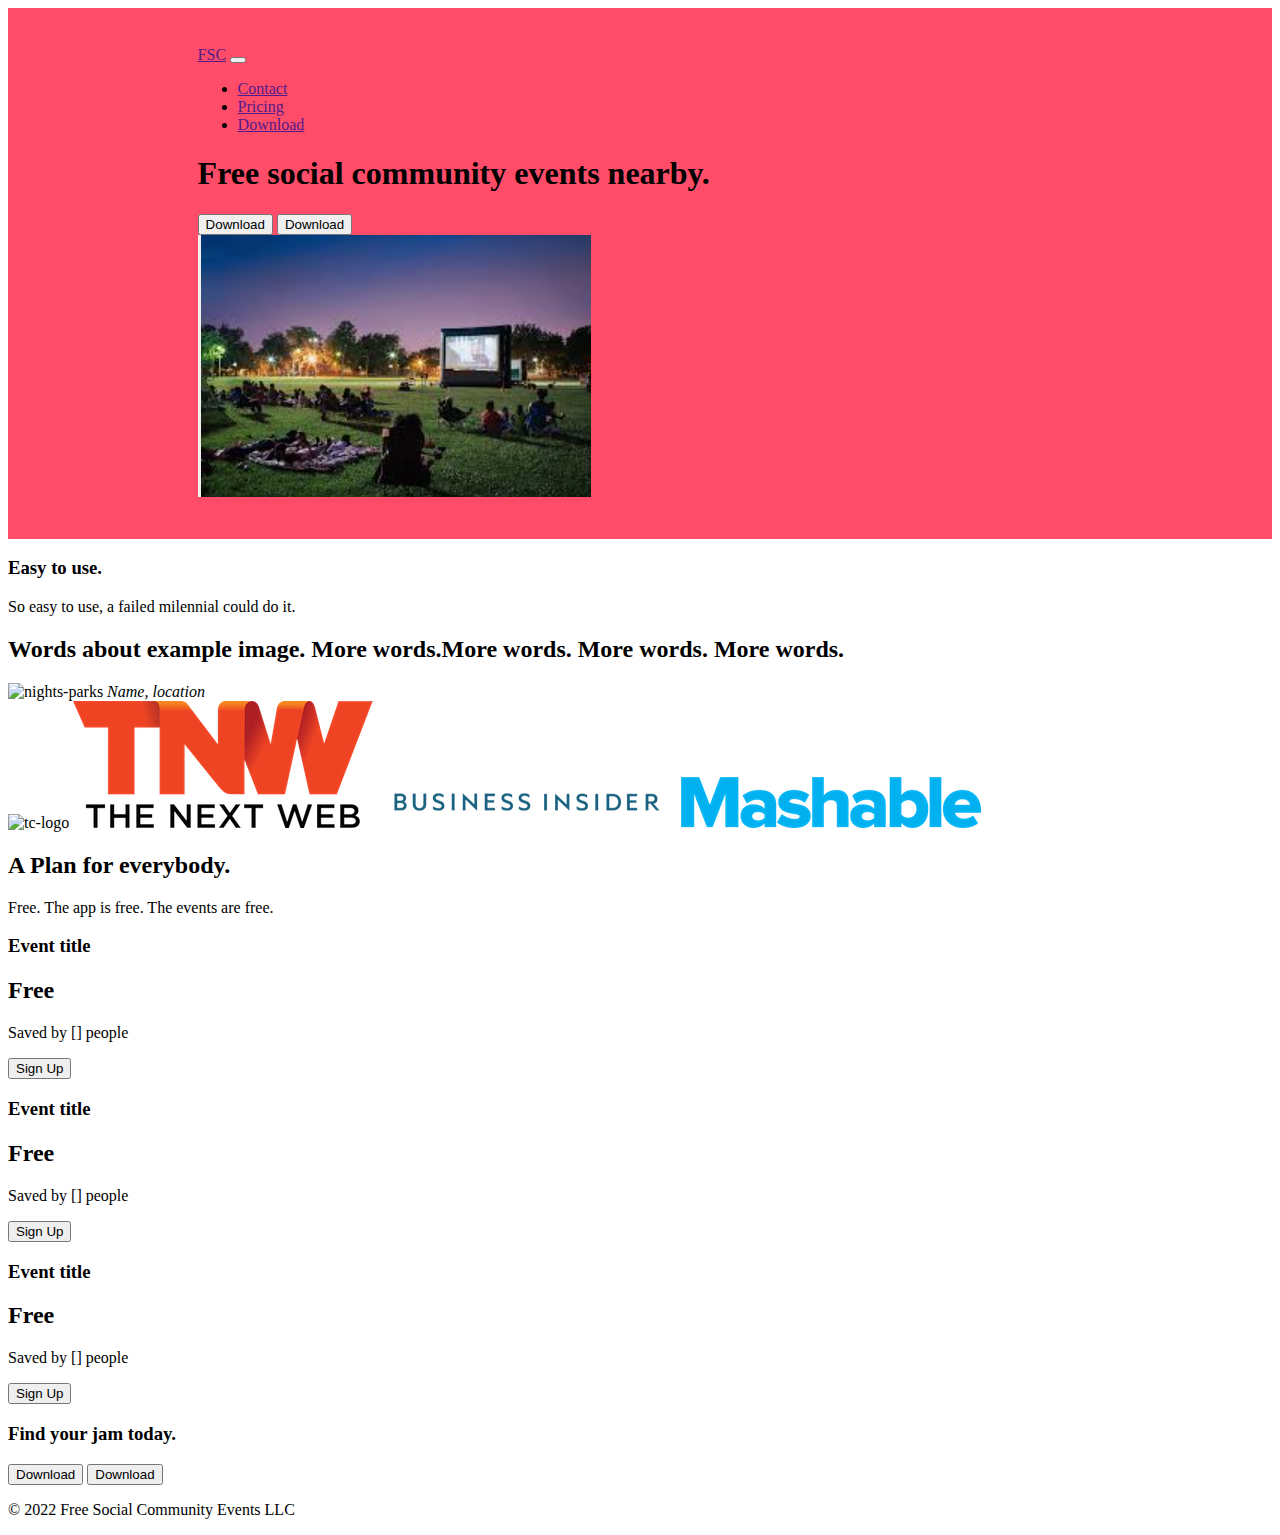
==== index.html @ 742ac6ca "first commit" ====
<!DOCTYPE html>
<html>

<head>
  <meta charset="utf-8">
  <title>FSC</title>
  <link href="https://cdn.jsdelivr.net/npm/bootstrap@5.2.2/dist/css/bootstrap.min.css" rel="stylesheet"
    integrity="sha384-Zenh87qX5JnK2Jl0vWa8Ck2rdkQ2Bzep5IDxbcnCeuOxjzrPF/et3URy9Bv1WTRi" crossorigin="anonymous">
  <link rel="stylesheet" href="css/styles.css">
  <link rel="preconnect" href="https://fonts.googleapis.com">
  <link rel="preconnect" href="https://fonts.gstatic.com" crossorigin>
  <link
    href="https://fonts.googleapis.com/css2?family=Merriweather:wght@300&family=Montserrat:wght@100;300&family=Sacramento&display=swap"
    rel="stylesheet">
</head>

<body>
  <section id="title">
    <div class="container-fluid">
      <!-- Nav Bar -->
      <nav class="navbar navbar-expand-lg navbar-dark">
        <a class="navbar-brand" href="">FSC</a>
        <button class="navbar-toggler" type="button" data-toggle="collapse" data-target="#navbarSupportedContent"
          aria-controls="navbarSupportedContent" aria-expanded="false" aria-label="Toggle navigation">
          <span class="navbar-toggler-icon"></span>
        </button>
        <div class="collapse navbar-collapse" id="navbarSupportedContent">
          <ul class="navbar-nav ml-auto">
            <li class="nav-item"> 
              <a class="nav-link" href="">Contact</a>
            </li>
            <li class="nav-item">
              <a class="nav-link" href="">Pricing</a>
            </li>
            <li class="nav-item">
              <a class="nav-link" href="">Download</a>
            </li>
          </ul>
        </div>
      </nav>

      <!-- Title -->

      <div class="row">
        <div class="col-md-6">
          <h1>Free social community events nearby.</h1>
          <button type="button" class="btn btn-light btn-lg">Download</button>
          <button type="button" class="btn btn-dark btn-lg">Download</button>
        </div>

        <div class="col-md-6">
          <img src="images/movie_parks.PNG" alt="iphone-mockup">
        </div>
      </div>
    </div>

  </section>


  <!-- Features -->

  <section id="features">

    <h3>Easy to use.</h3>
    <p>So easy to use, a failed milennial could do it.</p>

  </section>


  <!-- Testimonials -->

  <section id="testimonials">

    <h2>Words about example image. More words.More words. More words. More words.</h2>
    <img src="images/night_parks.png" alt="nights-parks">
    <em>Name, location</em>

    <!-- <h2 class="testimonial-text">My dog used to be so lonely, but with TinDog's help, they've found the love of their life. I think.</h2>
    <img class="testimonial-image" src="images/lady-img.jpg" alt="lady-profile">
    <em>Beverly, Illinois</em> -->

  </section>


  <!-- Press -->

  <section id="press">
    <img src="images/techcrunch.png" alt="tc-logo">
    <img src="images/tnw.png" alt="tnw-logo">
    <img src="images/bizinsider.png" alt="biz-insider-logo">
    <img src="images/mashable.png" alt="mashable-logo">

  </section>


  <!-- Pricing -->

  <section id="pricing">

    <h2>A Plan for everybody. </h2>
    <p>Free. The app is free. The events are free. </p>


    <h3>Event title</h3>
    <h2>Free</h2>
    <p>Saved by [] people</p>
    <button type="button">Sign Up</button>


    <h3>Event title</h3>
    <h2>Free</h2>
    <p>Saved by [] people</p>
    <button type="button">Sign Up</button>


    <h3>Event title</h3>
    <h2>Free</h2>
    <p>Saved by [] people</p>
    <button type="button">Sign Up</button>

  </section>


  <!-- Call to Action -->

  <section id="cta">

    <h3>Find your jam today.</h3>
    <button type="button">Download</button>
    <button type="button">Download</button>

  </section>


  <!-- Footer -->

  <footer id="footer">

    <p>© 2022 Free Social Community Events LLC</p>

  </footer>

  <script src="https://cdn.jsdelivr.net/npm/bootstrap@5.2.2/dist/js/bootstrap.bundle.min.js"
    integrity="sha384-OERcA2EqjJCMA+/3y+gxIOqMEjwtxJY7qPCqsdltbNJuaOe923+mo//f6V8Qbsw3"
    crossorigin="anonymous"></script>
</body>

</html>
---- css/styles.css ----
#title {
    background: #FF4C68
}

.col-lg-6 {
    text-align: left;
}

h1 {
    font-family: 'Mon';
}

.container-fluid {
    padding: 3% 15%;
}
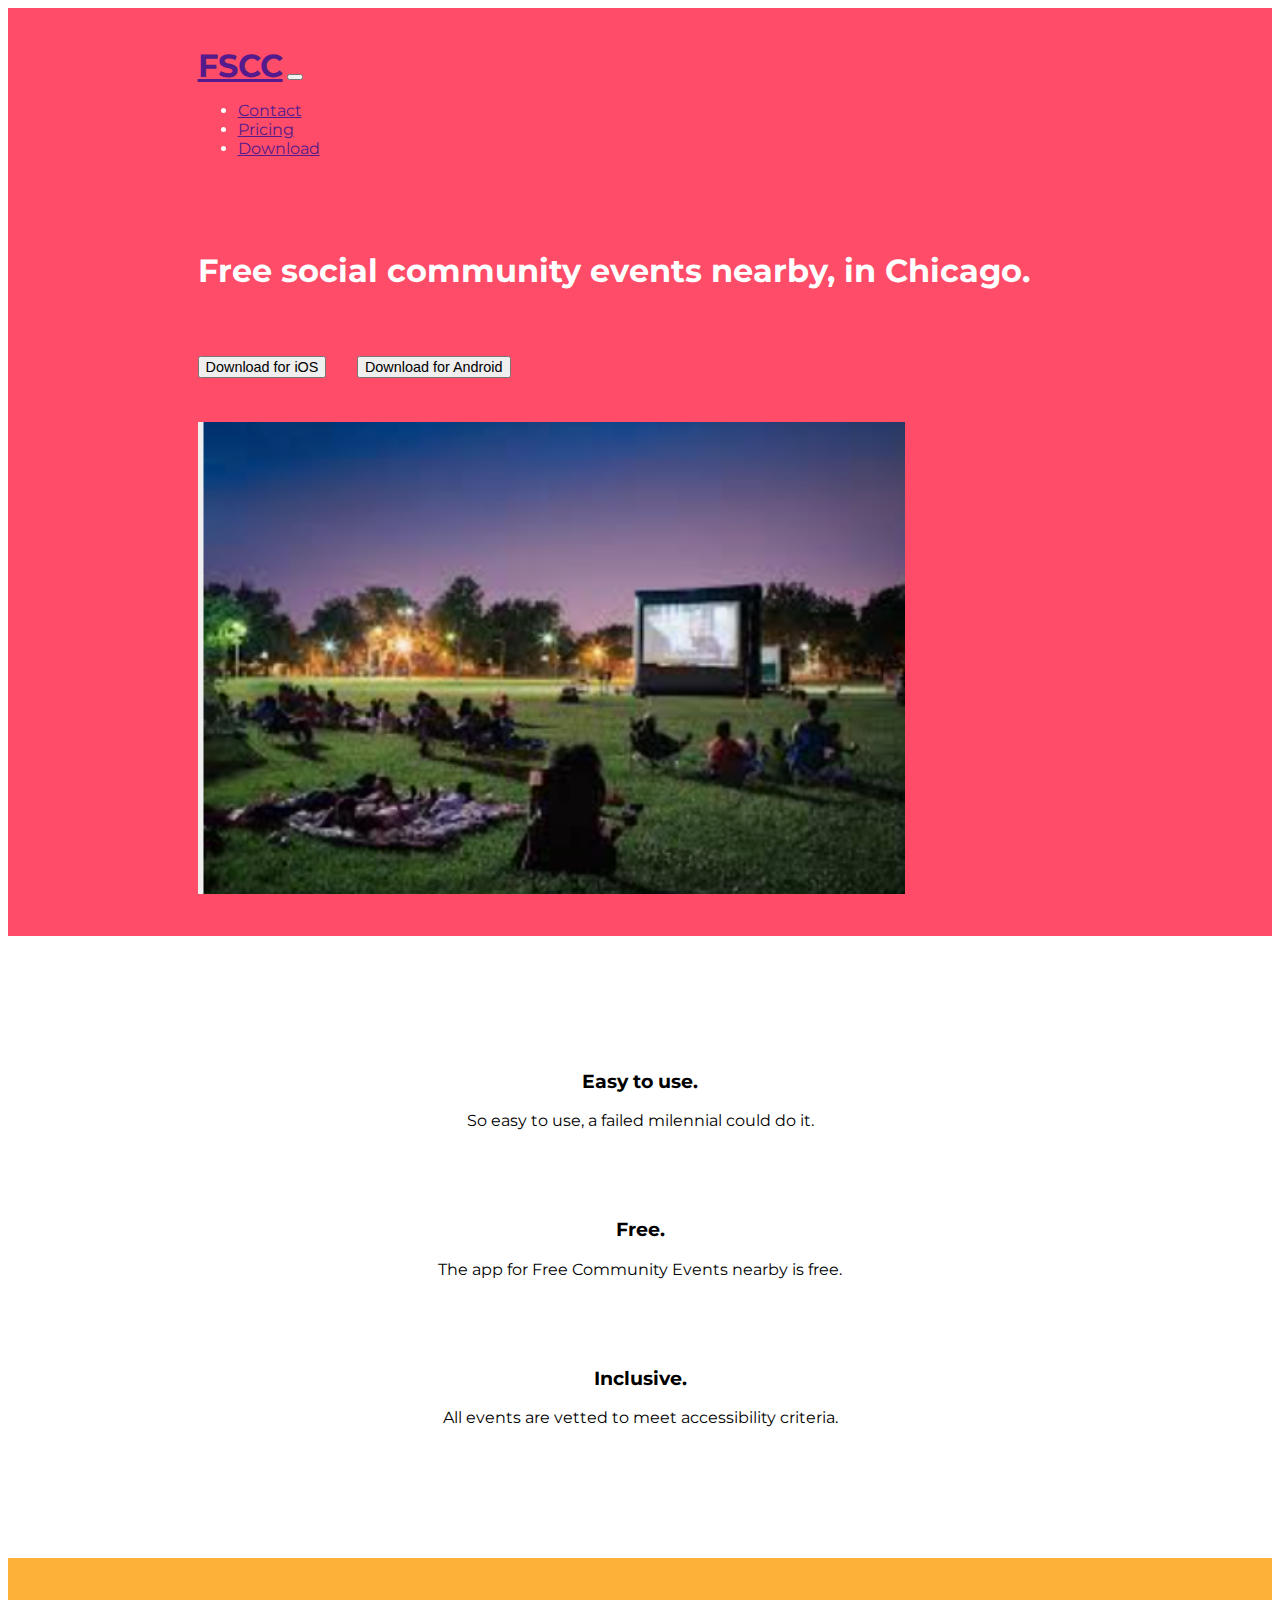
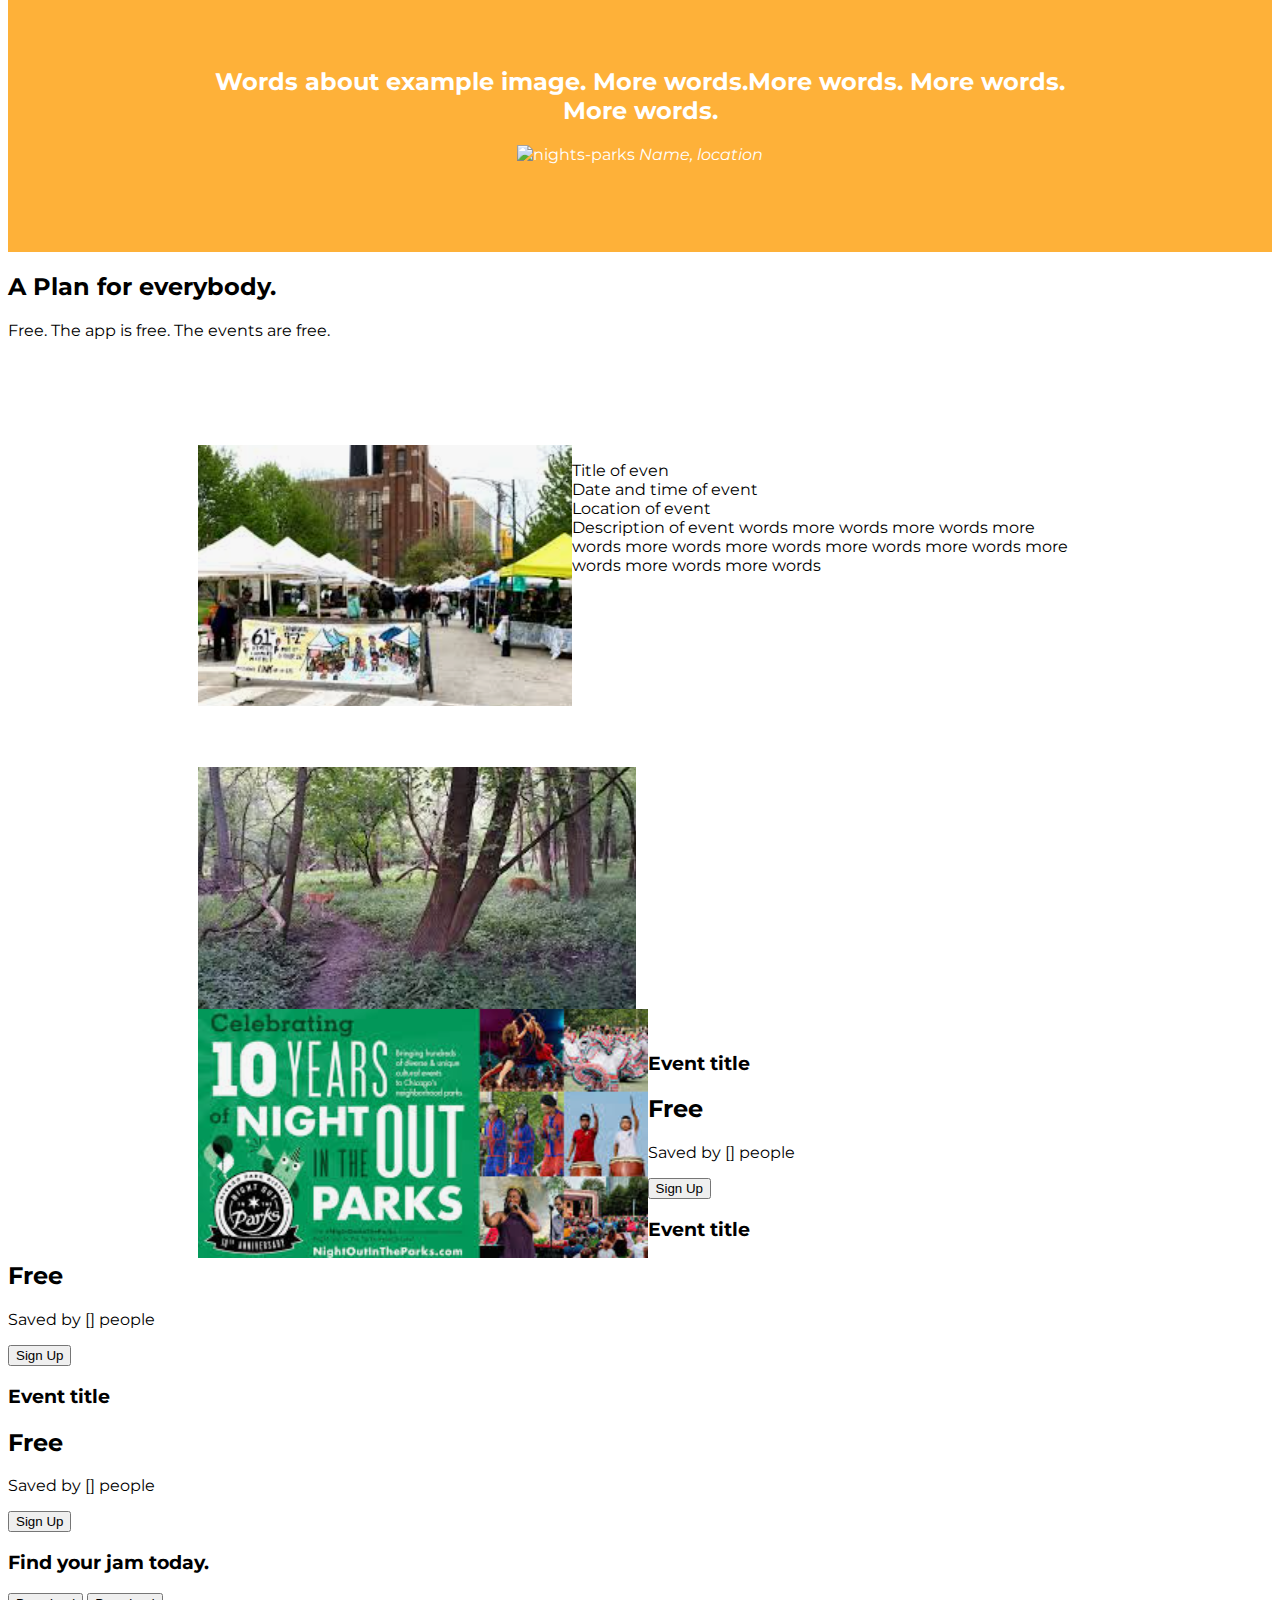
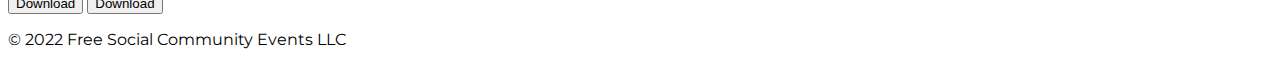
==== commit ba8e7e2f: "added images, carousel, buttons" ====
--- a/index.html
+++ b/index.html
@@ -19,7 +19,7 @@
     <div class="container-fluid">
       <!-- Nav Bar -->
       <nav class="navbar navbar-expand-lg navbar-dark">
-        <a class="navbar-brand" href="">FSC</a>
+        <a class="navbar-brand" href="">FSCC</a>
         <button class="navbar-toggler" type="button" data-toggle="collapse" data-target="#navbarSupportedContent"
           aria-controls="navbarSupportedContent" aria-expanded="false" aria-label="Toggle navigation">
           <span class="navbar-toggler-icon"></span>
@@ -43,13 +43,13 @@
 
       <div class="row">
         <div class="col-md-6">
-          <h1>Free social community events nearby.</h1>
-          <button type="button" class="btn btn-light btn-lg">Download</button>
-          <button type="button" class="btn btn-dark btn-lg">Download</button>
+          <h1>Free social community events nearby, in Chicago.</h1>
+          <button type="button" class="btn btn-light btn-lg download-button">Download for iOS</button>
+          <button type="button" class="btn btn-dark btn-lg download-button">Download for Android</button>
         </div>
 
-        <div class="col-md-6">
-          <img src="images/movie_parks.PNG" alt="iphone-mockup">
+        <div class="image-container col-md-6">
+          <img class="title-image" src="images/movie_parks.PNG" alt="iphone-mockup">
         </div>
       </div>
     </div>
@@ -61,8 +61,23 @@
 
   <section id="features">
 
-    <h3>Easy to use.</h3>
-    <p>So easy to use, a failed milennial could do it.</p>
+    <div class="row">
+      <div class="feature-box col-lg-4">
+        <h3>Easy to use.</h3>
+        <p>So easy to use, a failed milennial could do it.</p>
+      </div>
+  
+      <div class="feature-box col-lg-4">
+        <h3>Free.</h3>
+        <p>The app for Free Community Events nearby is free.</p>
+      </div>
+  
+      <div class="feature-box col-lg-4">
+        <h3>Inclusive.</h3>
+        <p>All events are vetted to meet accessibility criteria.</p>
+      </div>
+
+    </div>
 
   </section>
 
@@ -81,18 +96,6 @@
 
   </section>
 
-
-  <!-- Press -->
-
-  <section id="press">
-    <img src="images/techcrunch.png" alt="tc-logo">
-    <img src="images/tnw.png" alt="tnw-logo">
-    <img src="images/bizinsider.png" alt="biz-insider-logo">
-    <img src="images/mashable.png" alt="mashable-logo">
-
-  </section>
-
-
   <!-- Pricing -->
 
   <section id="pricing">
@@ -100,6 +103,22 @@
     <h2>A Plan for everybody. </h2>
     <p>Free. The app is free. The events are free. </p>
 
+    <div id="carousel" class="carousel slide" data-bs-ride="carousel" interval="1500" data-pause="hover">
+      <div class="carousel-inner">
+        <div class="carousel-item active">
+          <img class="carousel-img" src="images/farmers_mkt.PNG" class="d-block w-50" alt="farmers-mkt">
+          <p> Title of even <br> Date and time of event <br> Location of event <br>
+          Description of event words more words more words more words more words
+          more words more words more words more words more words more words</p>
+        </div>
+        <div class="carousel-item">
+          <img class="carousel-img" src="images/hiking.PNG" class="d-block w-50" alt="hiking">
+        </div>
+        <div class="carousel-item">
+          <img class="carousel-img" src="images/night_parks.PNG" class="d-block w-50" alt="night-out-parks">
+        </div>
+      </div>
+    </div>
 
     <h3>Event title</h3>
     <h2>Free</h2>
--- a/css/styles.css
+++ b/css/styles.css
@@ -1,15 +1,61 @@
-#title {
-    background: #FF4C68
+body {
+    font-family: 'Montserrat';
 }
 
-.col-lg-6 {
-    text-align: left;
-}
-
-h1 {
-    font-family: 'Mon';
+#title {
+    background: #FF4C68;
+    color: #fff;
 }
 
 .container-fluid {
     padding: 3% 15%;
+}
+
+.btn {
+    font-size: 0.9rem;
+}
+
+.download-button {
+    margin: 5% 3% 5% 0; 
+}
+
+h3 {
+    font-weight: bold;
+}
+
+.navbar {
+    padding: 0 0 3.5rem;
+}
+
+.navbar-brand {
+    font-weight: bold;
+    font-size: 2rem;
+}
+
+.title-image {
+    width: 80%;
+}
+
+#features {
+    padding: 7% 15%;
+}
+
+.feature-box {
+    text-align: center;
+    padding: 3%;
+}
+
+#testimonials {
+    padding: 7% 15%;
+    text-align: center;
+    background-color: #FEB139;
+    color:#fff;
+}
+
+.carousel-item {
+    padding: 7% 15%;
+}
+
+.carousel-img {
+    float: left;
 }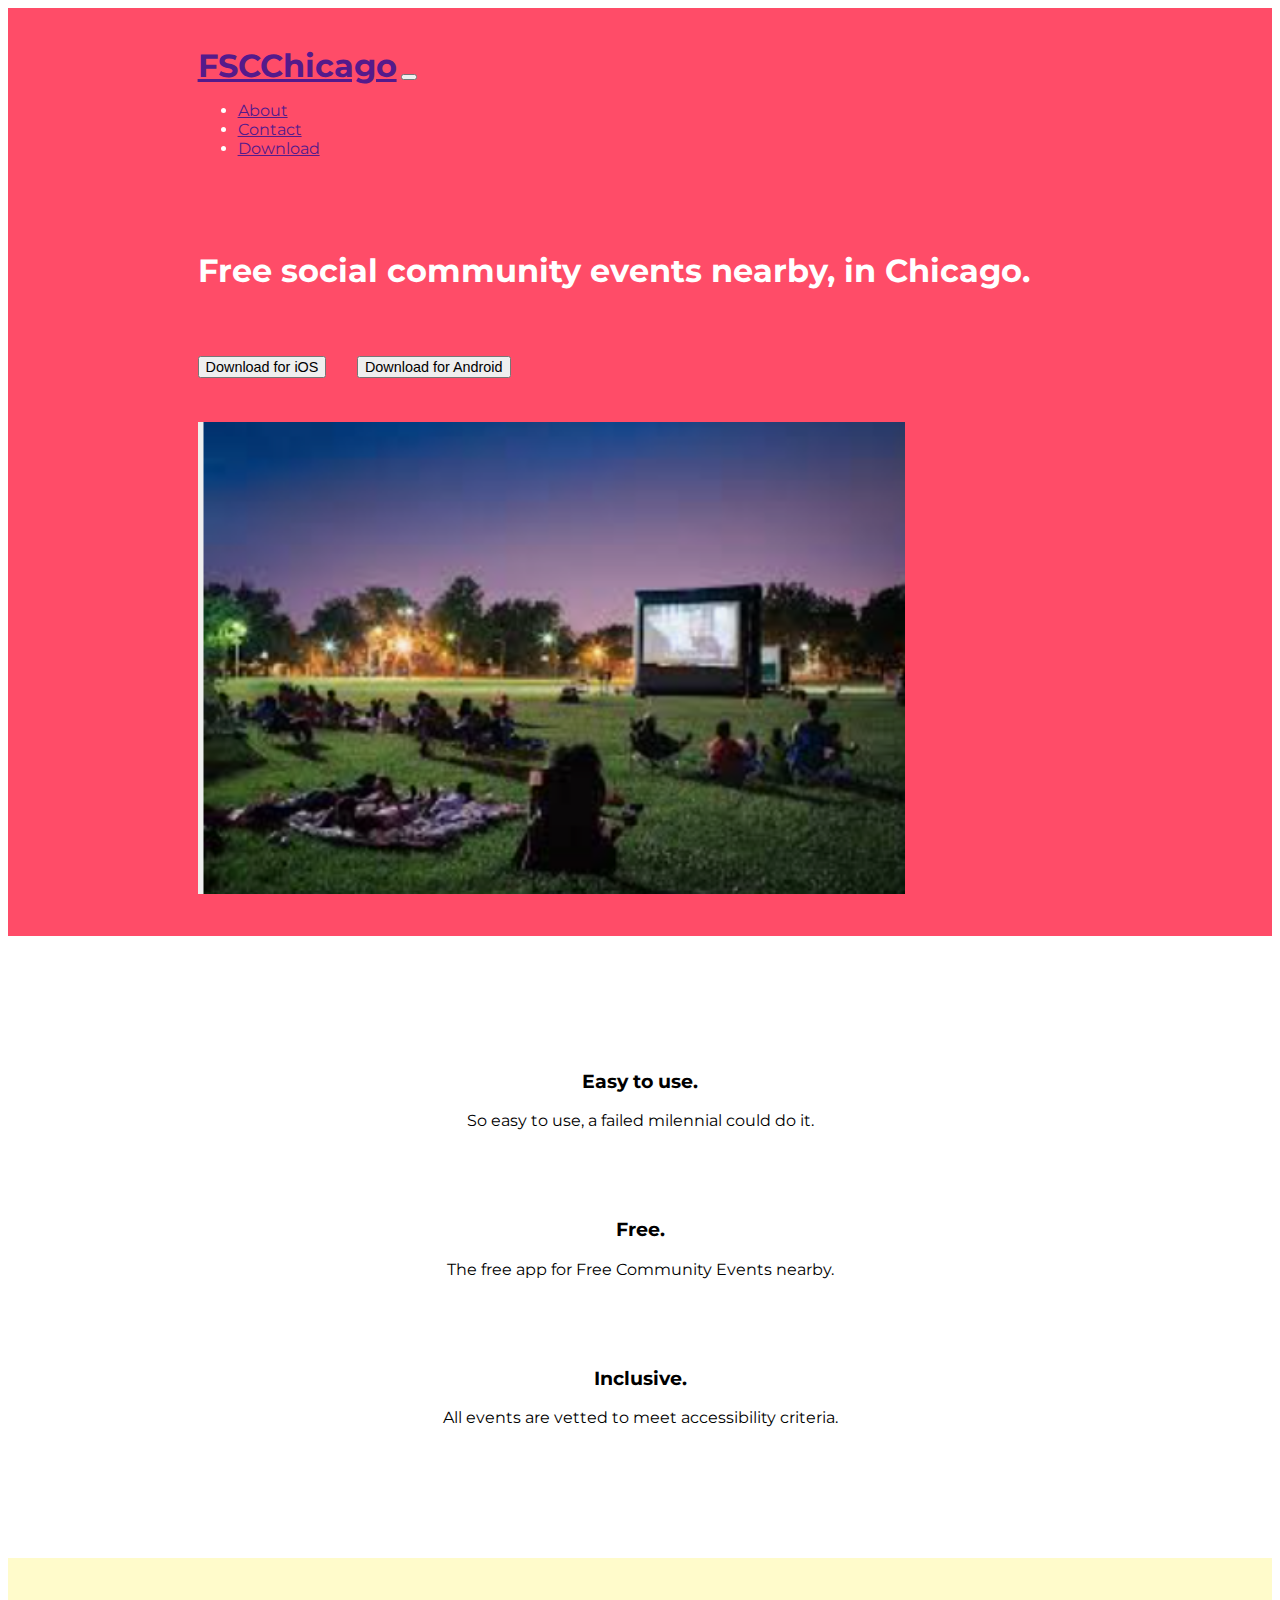
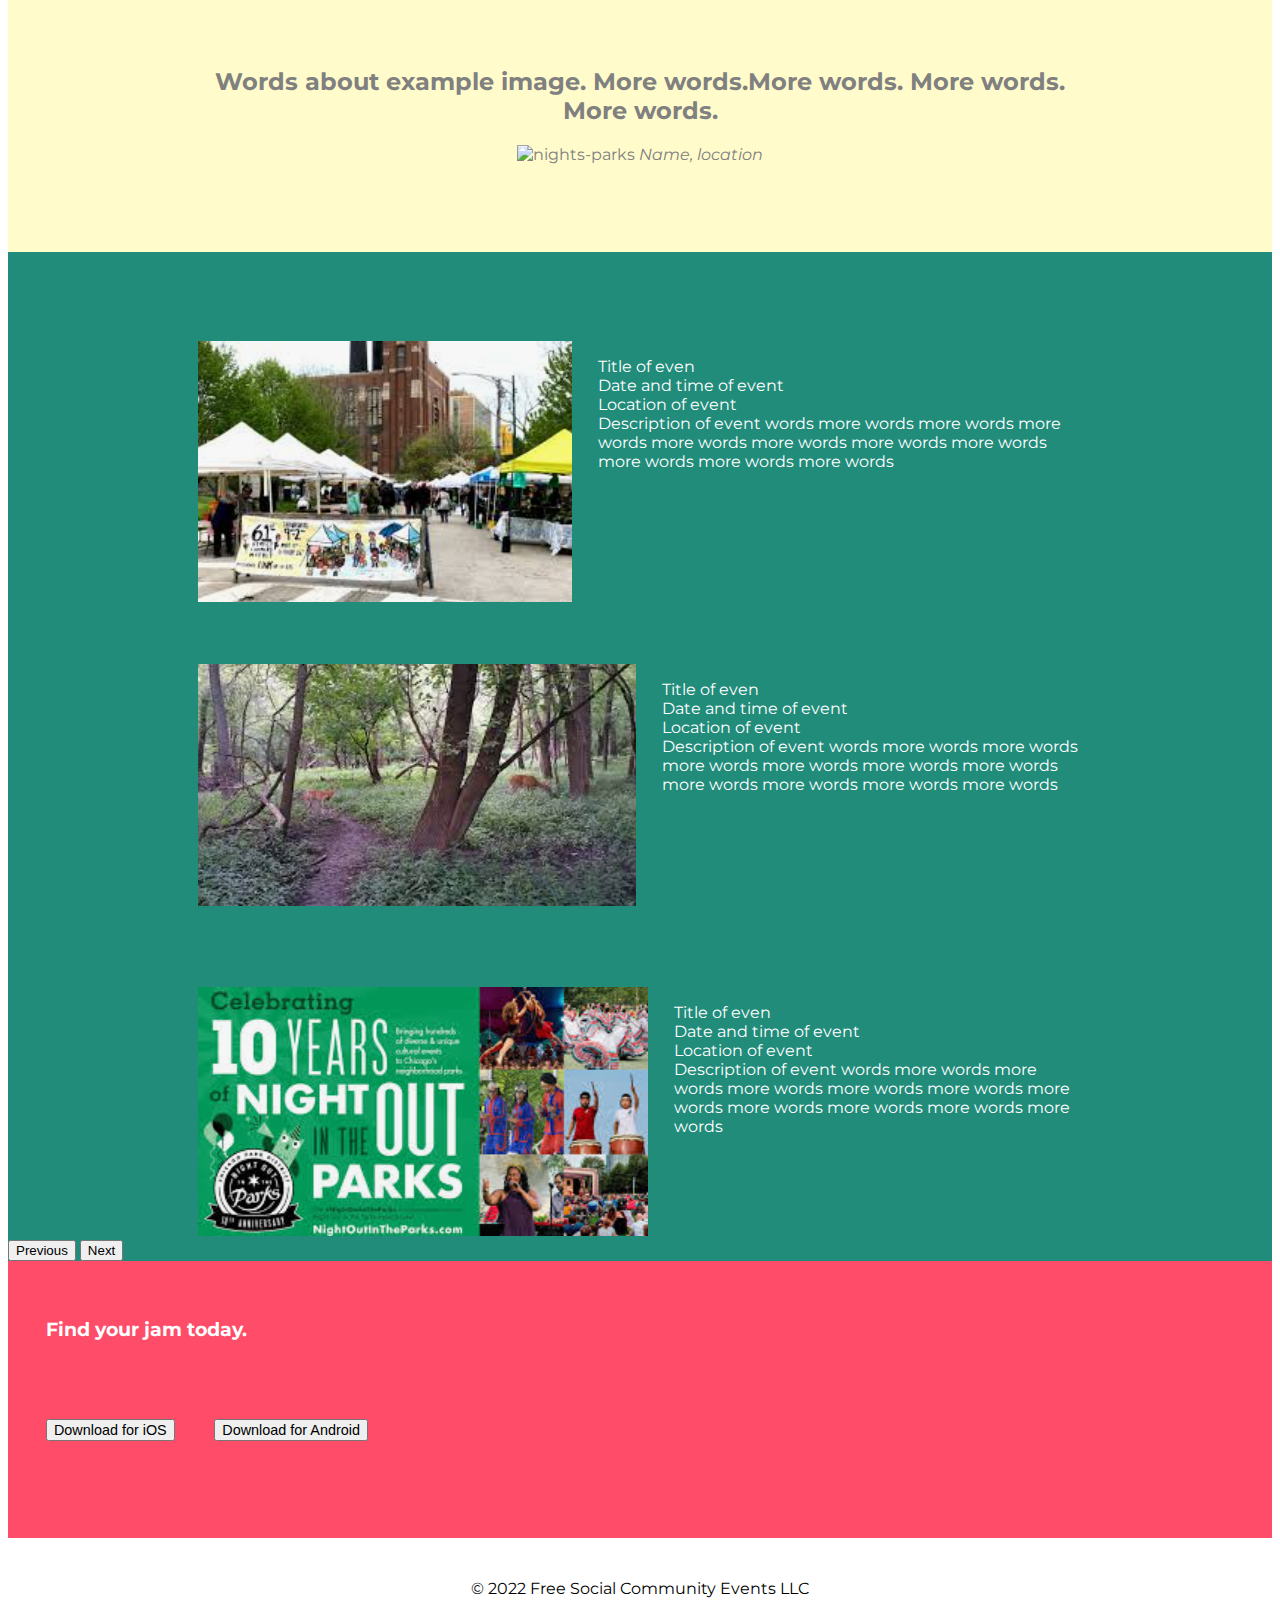
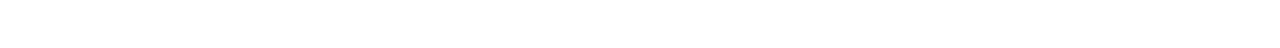
==== commit b056216d: "update" ====
--- a/index.html
+++ b/index.html
@@ -19,7 +19,7 @@
     <div class="container-fluid">
       <!-- Nav Bar -->
       <nav class="navbar navbar-expand-lg navbar-dark">
-        <a class="navbar-brand" href="">FSCC</a>
+        <a class="navbar-brand" href="">FSCChicago</a>
         <button class="navbar-toggler" type="button" data-toggle="collapse" data-target="#navbarSupportedContent"
           aria-controls="navbarSupportedContent" aria-expanded="false" aria-label="Toggle navigation">
           <span class="navbar-toggler-icon"></span>
@@ -27,10 +27,10 @@
         <div class="collapse navbar-collapse" id="navbarSupportedContent">
           <ul class="navbar-nav ml-auto">
             <li class="nav-item"> 
-              <a class="nav-link" href="">Contact</a>
+              <a class="nav-link" href="">About</a>
             </li>
             <li class="nav-item">
-              <a class="nav-link" href="">Pricing</a>
+              <a class="nav-link" href="">Contact</a>
             </li>
             <li class="nav-item">
               <a class="nav-link" href="">Download</a>
@@ -69,7 +69,7 @@
   
       <div class="feature-box col-lg-4">
         <h3>Free.</h3>
-        <p>The app for Free Community Events nearby is free.</p>
+        <p>The free app for Free Community Events nearby.</p>
       </div>
   
       <div class="feature-box col-lg-4">
@@ -96,72 +96,62 @@
 
   </section>
 
-  <!-- Pricing -->
+    <!-- Carousel  -->
 
-  <section id="pricing">
-
-    <h2>A Plan for everybody. </h2>
-    <p>Free. The app is free. The events are free. </p>
-
-    <div id="carousel" class="carousel slide" data-bs-ride="carousel" interval="1500" data-pause="hover">
+    <div id="events-carousel" class="carousel slide" data-ride="false">
       <div class="carousel-inner">
         <div class="carousel-item active">
           <img class="carousel-img" src="images/farmers_mkt.PNG" class="d-block w-50" alt="farmers-mkt">
-          <p> Title of even <br> Date and time of event <br> Location of event <br>
+          <p class="carousel-text"> Title of even <br> Date and time of event <br> Location of event <br>
           Description of event words more words more words more words more words
           more words more words more words more words more words more words</p>
         </div>
         <div class="carousel-item">
           <img class="carousel-img" src="images/hiking.PNG" class="d-block w-50" alt="hiking">
+          <p class="carousel-text"> Title of even <br> Date and time of event <br> Location of event <br>
+            Description of event words more words more words more words more words
+            more words more words more words more words more words more words</p>
         </div>
         <div class="carousel-item">
           <img class="carousel-img" src="images/night_parks.PNG" class="d-block w-50" alt="night-out-parks">
+          <p class="carousel-text"> Title of even <br> Date and time of event <br> Location of event <br>
+            Description of event words more words more words more words more words
+            more words more words more words more words more words more words</p>
         </div>
       </div>
+      <button class="carousel-control-prev" type="button" data-bs-target="#events-carousel" data-bs-slide="prev">
+        <span class="carousel-control-prev-icon" aria-hidden="true"></span>
+        <span class="visually-hidden">Previous</span>
+      </button>
+      <button class="carousel-control-next" type="button" data-bs-target="#events-carousel" data-bs-slide="next">
+        <span class="carousel-control-next-icon" aria-hidden="true"></span>
+        <span class="visually-hidden">Next</span>
+      </button>
     </div>
-
-    <h3>Event title</h3>
-    <h2>Free</h2>
-    <p>Saved by [] people</p>
-    <button type="button">Sign Up</button>
-
-
-    <h3>Event title</h3>
-    <h2>Free</h2>
-    <p>Saved by [] people</p>
-    <button type="button">Sign Up</button>
-
-
-    <h3>Event title</h3>
-    <h2>Free</h2>
-    <p>Saved by [] people</p>
-    <button type="button">Sign Up</button>
-
-  </section>
-
 
   <!-- Call to Action -->
 
   <section id="cta">
-
     <h3>Find your jam today.</h3>
-    <button type="button">Download</button>
-    <button type="button">Download</button>
-
+    <div class="row">
+      <div class="col-md-6">
+        <button type="button" class="btn btn-light btn-lg download-button">Download for iOS</button>
+        <button type="button" class="btn btn-dark btn-lg download-button">Download for Android</button>
+      </div>
   </section>
 
 
   <!-- Footer -->
 
   <footer id="footer">
-
     <p>© 2022 Free Social Community Events LLC</p>
-
   </footer>
 
   <script src="https://cdn.jsdelivr.net/npm/bootstrap@5.2.2/dist/js/bootstrap.bundle.min.js"
     integrity="sha384-OERcA2EqjJCMA+/3y+gxIOqMEjwtxJY7qPCqsdltbNJuaOe923+mo//f6V8Qbsw3"
-    crossorigin="anonymous"></script>
+    crossorigin="anonymous">
+  </script>
+
 </body>
 
 </html>--- a/css/styles.css
+++ b/css/styles.css
@@ -48,8 +48,8 @@
 #testimonials {
     padding: 7% 15%;
     text-align: center;
-    background-color: #FEB139;
-    color:#fff;
+    background-color:#FFFBCB;
+    color:grey;
 }
 
 .carousel-item {
@@ -58,4 +58,22 @@
 
 .carousel-img {
     float: left;
+    padding-right: 3%;
+}
+
+#events-carousel {
+    background-color: #228C7B;
+    color: #fff;
+}
+
+#cta {
+    /* background-color:#F6F3A7; */
+    padding: 3%;
+    background-color: #FF4C68;
+    color: #fff;
+}
+
+#footer {
+    padding: 2%;
+    text-align: center;
 }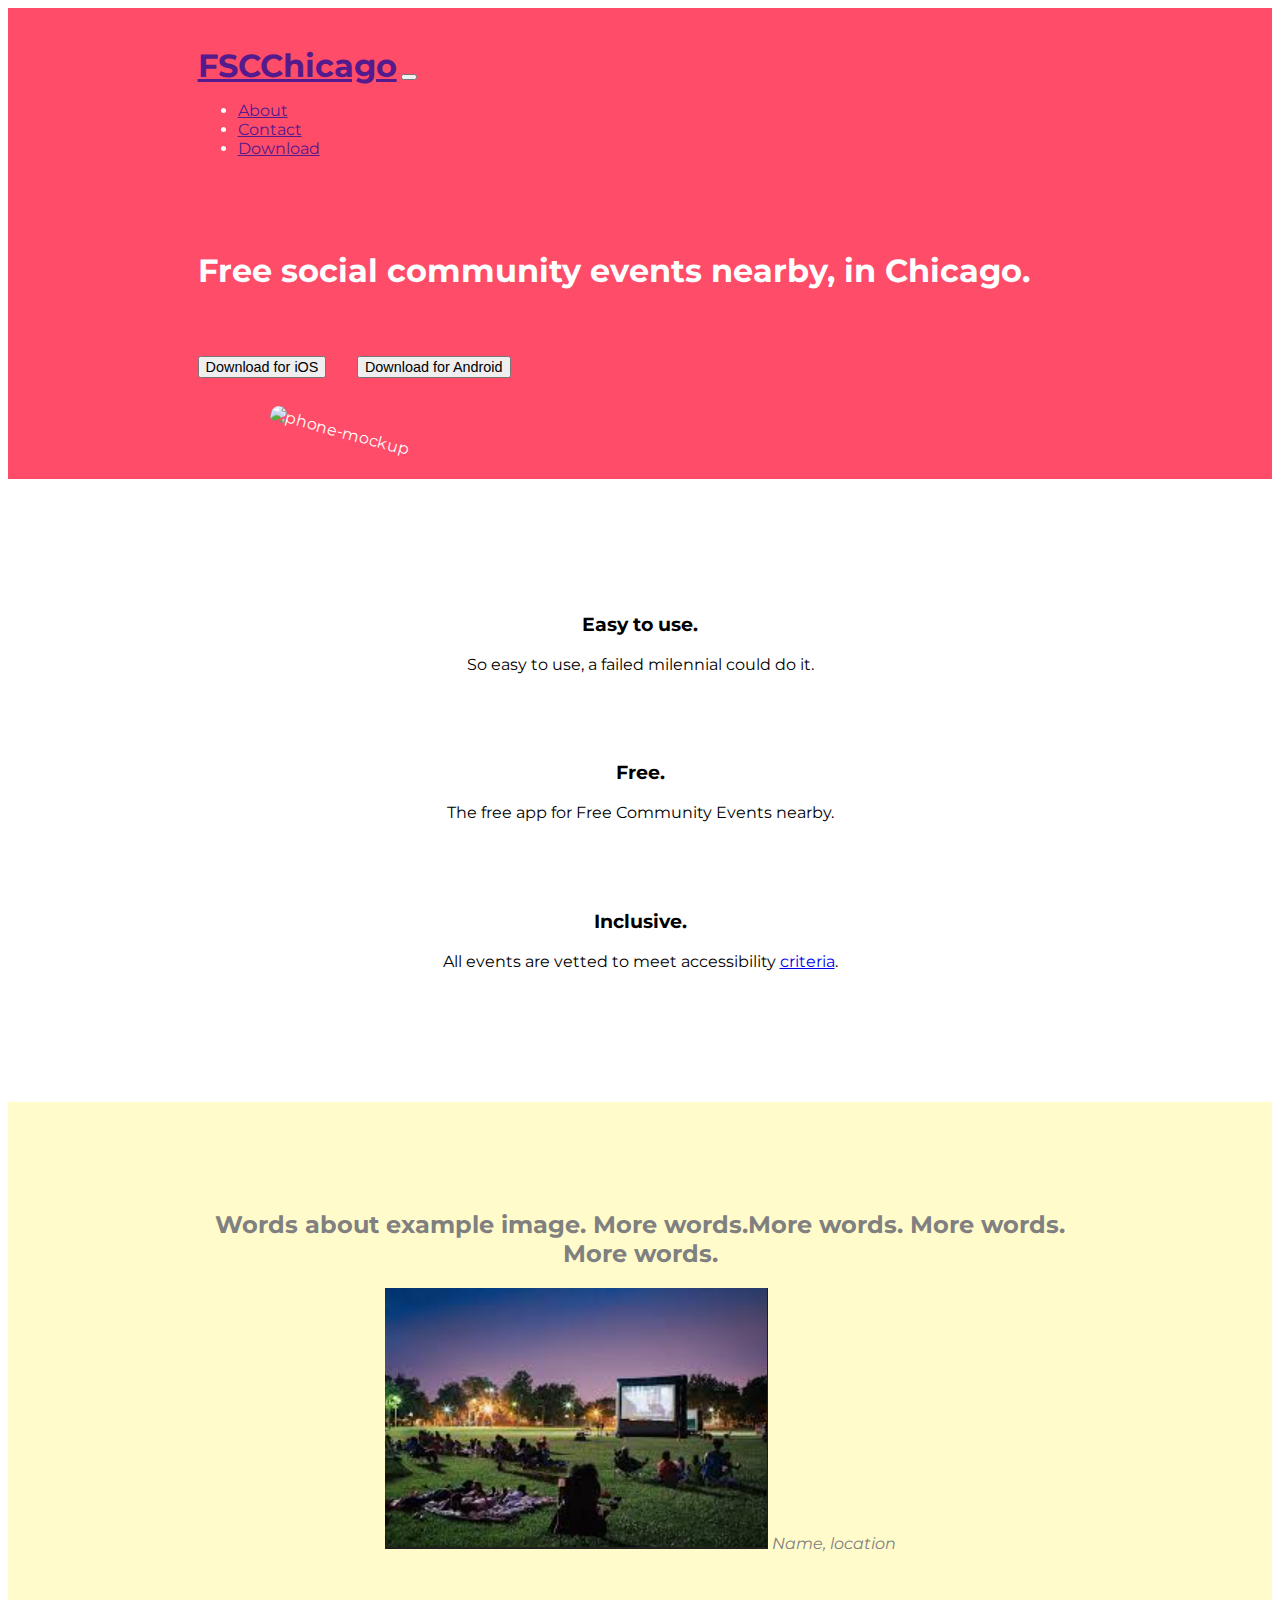
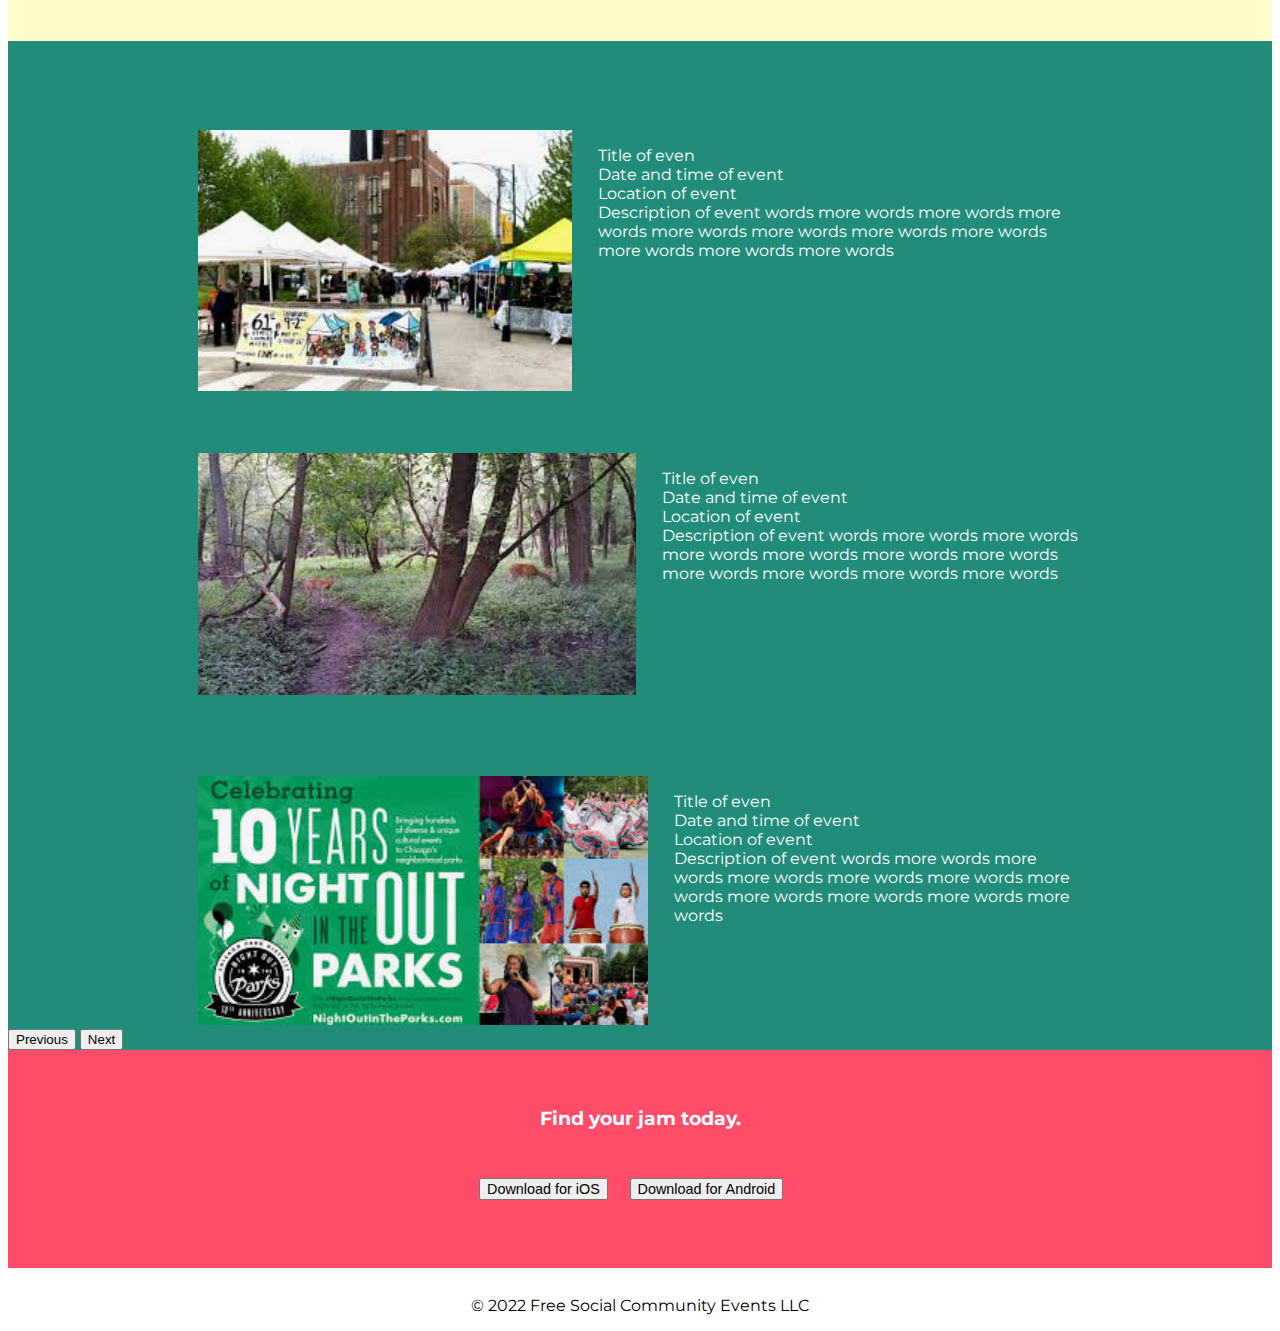
==== commit 0ddacfa3: "added responsiveness, another form" ====
--- a/index.html
+++ b/index.html
@@ -49,7 +49,7 @@
         </div>
 
         <div class="image-container col-md-6">
-          <img class="title-image" src="images/movie_parks.PNG" alt="iphone-mockup">
+          <img class="title-image" src="images/phone.png" alt="phone-mockup">
         </div>
       </div>
     </div>
@@ -74,7 +74,8 @@
   
       <div class="feature-box col-lg-4">
         <h3>Inclusive.</h3>
-        <p>All events are vetted to meet accessibility criteria.</p>
+        <p>All events are vetted to meet accessibility 
+        <a href="criteria.html">criteria</a>.</p>
       </div>
 
     </div>
@@ -87,7 +88,7 @@
   <section id="testimonials">
 
     <h2>Words about example image. More words.More words. More words. More words.</h2>
-    <img src="images/night_parks.png" alt="nights-parks">
+    <img src="images/movie_parks.PNG" class="image-middle border border-2 border-secondary" alt="movies-parks">
     <em>Name, location</em>
 
     <!-- <h2 class="testimonial-text">My dog used to be so lonely, but with TinDog's help, they've found the love of their life. I think.</h2>
@@ -101,19 +102,19 @@
     <div id="events-carousel" class="carousel slide" data-ride="false">
       <div class="carousel-inner">
         <div class="carousel-item active">
-          <img class="carousel-img" src="images/farmers_mkt.PNG" class="d-block w-50" alt="farmers-mkt">
+          <img class="carousel-img d-block w-50 border border-4 border-secondary" src="images/farmers_mkt.PNG" alt="farmers-mkt">
           <p class="carousel-text"> Title of even <br> Date and time of event <br> Location of event <br>
           Description of event words more words more words more words more words
           more words more words more words more words more words more words</p>
         </div>
         <div class="carousel-item">
-          <img class="carousel-img" src="images/hiking.PNG" class="d-block w-50" alt="hiking">
+          <img class="carousel-img d-block w-50 border border-4 border-secondary" src="images/hiking.PNG" alt="hiking">
           <p class="carousel-text"> Title of even <br> Date and time of event <br> Location of event <br>
             Description of event words more words more words more words more words
             more words more words more words more words more words more words</p>
         </div>
         <div class="carousel-item">
-          <img class="carousel-img" src="images/night_parks.PNG" class="d-block w-50" alt="night-out-parks">
+          <img class="carousel-img d-block w-50 border border-4 border-secondary" src="images/night_parks.PNG" alt="night-out-parks">
           <p class="carousel-text"> Title of even <br> Date and time of event <br> Location of event <br>
             Description of event words more words more words more words more words
             more words more words more words more words more words more words</p>
@@ -134,7 +135,7 @@
   <section id="cta">
     <h3>Find your jam today.</h3>
     <div class="row">
-      <div class="col-md-6">
+      <div class="footer-button-container col-md-6">
         <button type="button" class="btn btn-light btn-lg download-button">Download for iOS</button>
         <button type="button" class="btn btn-dark btn-lg download-button">Download for Android</button>
       </div>
--- a/css/styles.css
+++ b/css/styles.css
@@ -5,6 +5,32 @@
 #title {
     background: #FF4C68;
     color: #fff;
+}
+
+.image-container {
+    width: 20rem;
+    margin-left: 8%;
+}
+
+.title-image {
+    border-top-left-radius: 2.9rem;
+    border-top-right-radius: 2.9rem;
+    border-bottom-left-radius: 2.9rem;
+    border-bottom-right-radius: 2.9rem;
+    transform: rotate(15deg);
+    padding: 0;
+}
+
+@media (max-width: 1028px) {
+    .title-image {
+        position: static;
+        transform: rotate(0);
+    }
+}
+
+.image-middle {
+    padding: 0rem;
+    margin: 0;
 }
 
 .container-fluid {
@@ -58,7 +84,8 @@
 
 .carousel-img {
     float: left;
-    padding-right: 3%;
+    padding: 0;
+    margin-right: 3%;
 }
 
 #events-carousel {
@@ -71,9 +98,27 @@
     padding: 3%;
     background-color: #FF4C68;
     color: #fff;
+    text-align: center;
+}
+
+.footer-button-container {
+    margin: 0 25%;
 }
 
 #footer {
-    padding: 2%;
+    padding-top: 1%;
     text-align: center;
+}
+
+img {
+    border: black;
+    border-width: 2rem;
+}
+
+#criteria-list {
+    padding-top: 7%;
+}
+
+#criteria-navbar {
+    background-color: #FF4C68;
 }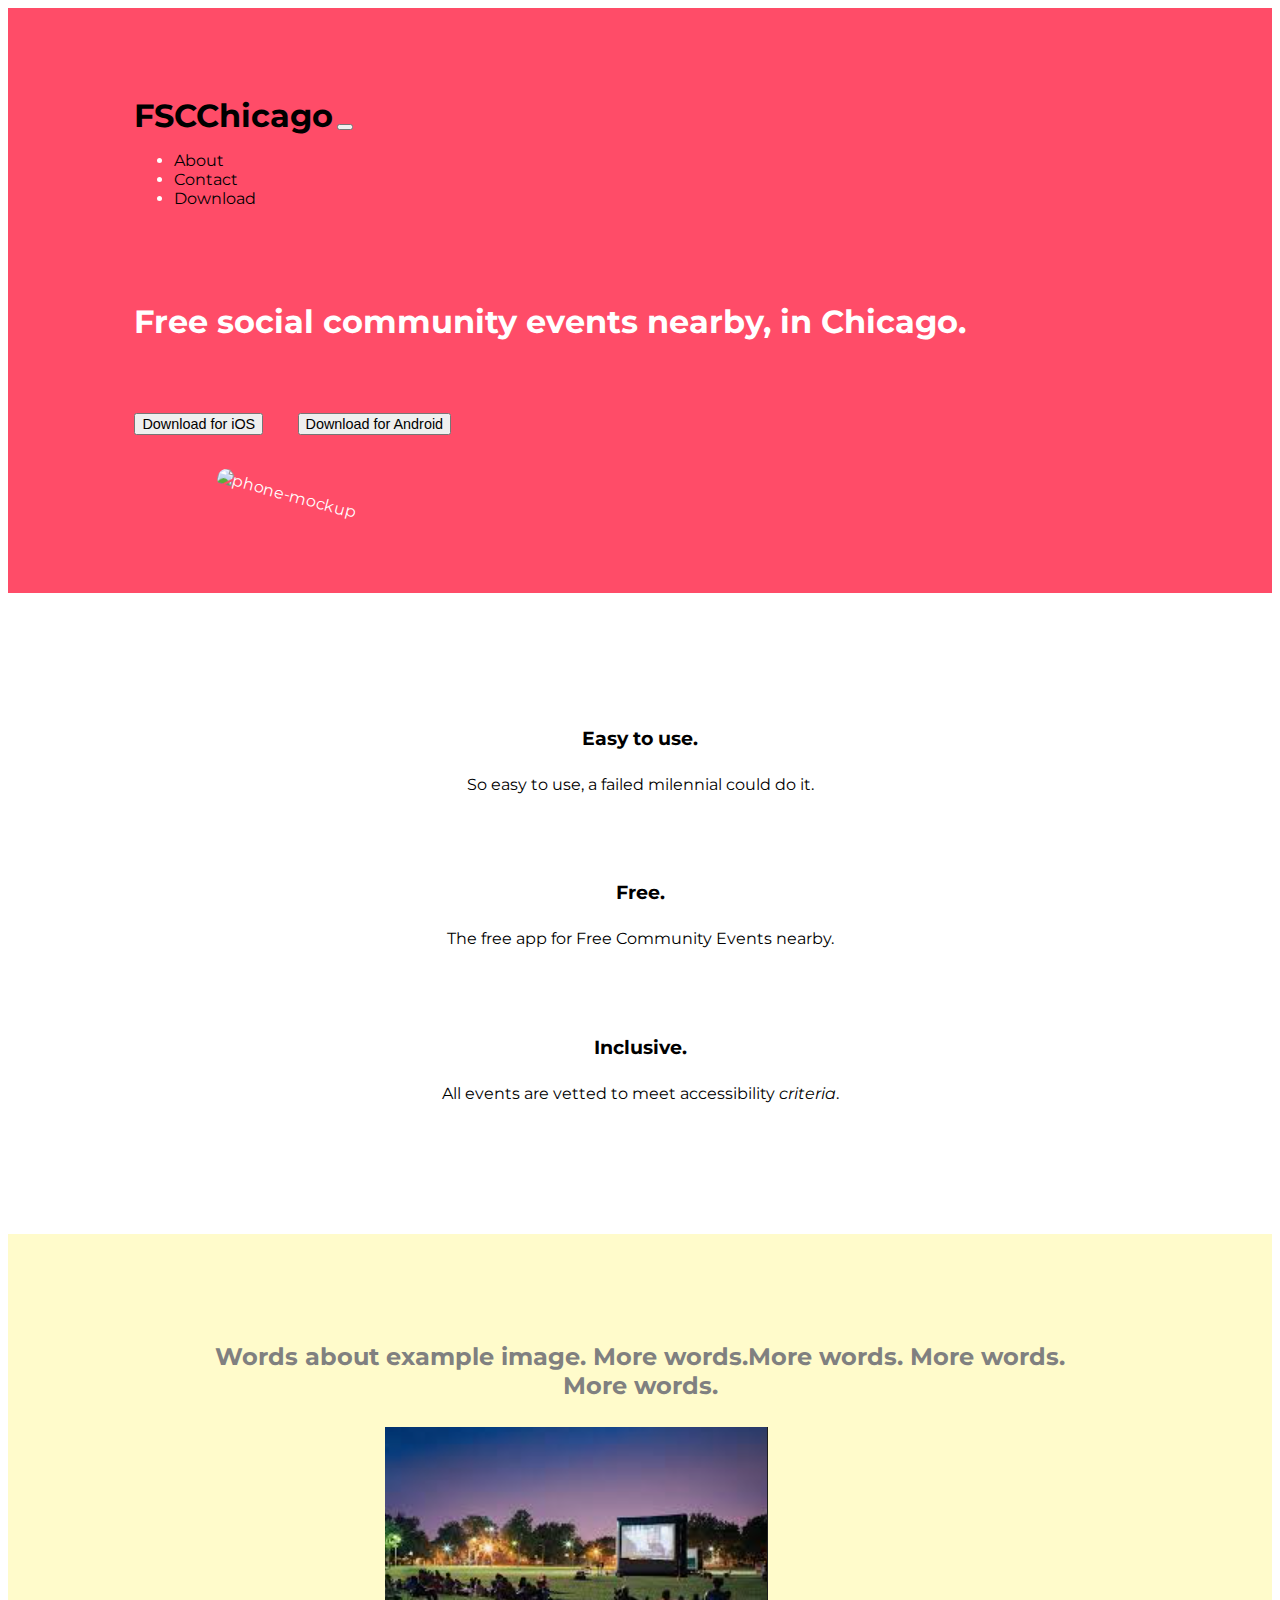
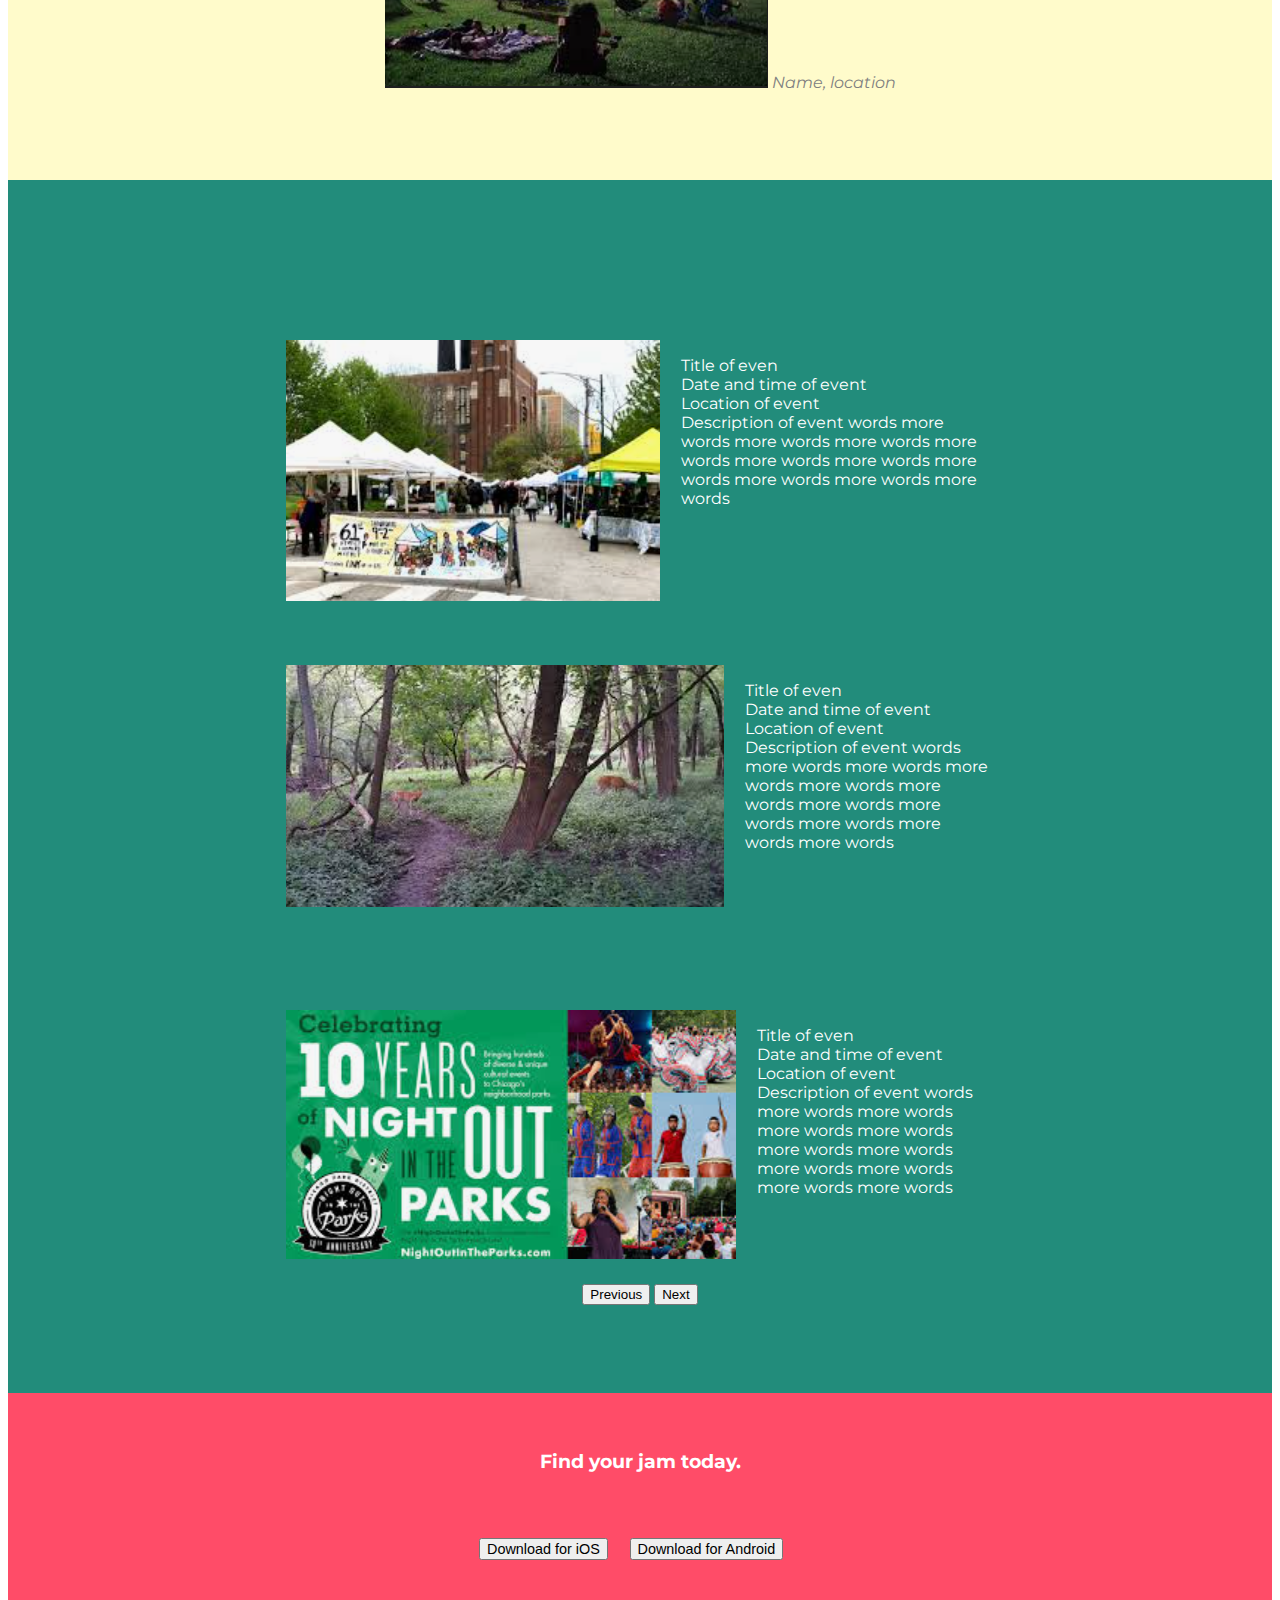
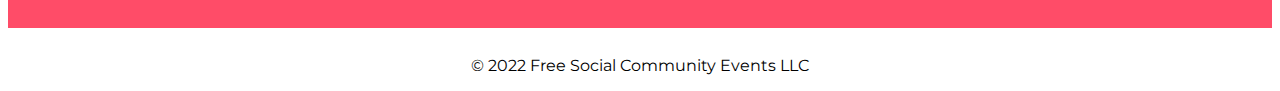
==== commit 0a75ed23: "added syles, refactored css" ====
--- a/index.html
+++ b/index.html
@@ -48,7 +48,7 @@
           <button type="button" class="btn btn-dark btn-lg download-button">Download for Android</button>
         </div>
 
-        <div class="image-container col-md-6">
+        <div class="title-image-container col-md-6">
           <img class="title-image" src="images/phone.png" alt="phone-mockup">
         </div>
       </div>
@@ -59,7 +59,7 @@
 
   <!-- Features -->
 
-  <section id="features">
+  <section id="features" class="container-fluid">
 
     <div class="row">
       <div class="feature-box col-lg-4">
@@ -75,7 +75,7 @@
       <div class="feature-box col-lg-4">
         <h3>Inclusive.</h3>
         <p>All events are vetted to meet accessibility 
-        <a href="criteria.html">criteria</a>.</p>
+        <a href="criteria.html"><em>criteria</em></a>.</p>
       </div>
 
     </div>
@@ -85,10 +85,10 @@
 
   <!-- Testimonials -->
 
-  <section id="testimonials">
+  <section id="testimonials" class="container-fluid">
 
     <h2>Words about example image. More words.More words. More words. More words.</h2>
-    <img src="images/movie_parks.PNG" class="image-middle border border-2 border-secondary" alt="movies-parks">
+    <img src="images/movie_parks.PNG" class="image-testimonial border border-4 border-secondary" alt="movies-parks">
     <em>Name, location</em>
 
     <!-- <h2 class="testimonial-text">My dog used to be so lonely, but with TinDog's help, they've found the love of their life. I think.</h2>
@@ -99,7 +99,7 @@
 
     <!-- Carousel  -->
 
-    <div id="events-carousel" class="carousel slide" data-ride="false">
+    <div id="events-carousel" class="carousel slide container-fluid" data-ride="false">
       <div class="carousel-inner">
         <div class="carousel-item active">
           <img class="carousel-img d-block w-50 border border-4 border-secondary" src="images/farmers_mkt.PNG" alt="farmers-mkt">
--- a/css/styles.css
+++ b/css/styles.css
@@ -1,13 +1,41 @@
 body {
     font-family: 'Montserrat';
+    text-align: center;
 }
+
+/* Headers */
+
+h2, h3 {
+    font-weight: bold;
+    margin-bottom: 3%;
+}
+
+/* Containers */
+
+.container-fluid {
+    padding: 7% 10%;
+}
+
+/* Links */
+
+a {
+    text-decoration: none;
+    color: #000;
+}
+
+a:hover {
+    color: grey;
+}
+
+/* Title */
 
 #title {
     background: #FF4C68;
     color: #fff;
+    text-align: left;
 }
 
-.image-container {
+.title-image-container {
     width: 20rem;
     margin-left: 8%;
 }
@@ -19,6 +47,7 @@
     border-bottom-right-radius: 2.9rem;
     transform: rotate(15deg);
     padding: 0;
+    width: 80%;
 }
 
 @media (max-width: 1028px) {
@@ -28,13 +57,13 @@
     }
 }
 
-.image-middle {
-    padding: 0rem;
-    margin: 0;
-}
+/* Testimonials */
 
-.container-fluid {
-    padding: 3% 15%;
+#testimonials {
+    padding: 7% 15%;
+    text-align: center;
+    background-color:#FFFBCB;
+    color:grey;
 }
 
 .btn {
@@ -45,12 +74,11 @@
     margin: 5% 3% 5% 0; 
 }
 
-h3 {
-    font-weight: bold;
-}
+/* Navbar */
 
 .navbar {
     padding: 0 0 3.5rem;
+    background-color: #FF4C68;
 }
 
 .navbar-brand {
@@ -58,9 +86,7 @@
     font-size: 2rem;
 }
 
-.title-image {
-    width: 80%;
-}
+/* Features */
 
 #features {
     padding: 7% 15%;
@@ -71,15 +97,11 @@
     padding: 3%;
 }
 
-#testimonials {
-    padding: 7% 15%;
-    text-align: center;
-    background-color:#FFFBCB;
-    color:grey;
-}
+/* Carousel */
 
 .carousel-item {
     padding: 7% 15%;
+    text-align: left;
 }
 
 .carousel-img {
@@ -93,6 +115,8 @@
     color: #fff;
 }
 
+/* CTA */
+
 #cta {
     /* background-color:#F6F3A7; */
     padding: 3%;
@@ -101,24 +125,12 @@
     text-align: center;
 }
 
+/* Footer */
+
 .footer-button-container {
     margin: 0 25%;
 }
 
 #footer {
     padding-top: 1%;
-    text-align: center;
-}
-
-img {
-    border: black;
-    border-width: 2rem;
-}
-
-#criteria-list {
-    padding-top: 7%;
-}
-
-#criteria-navbar {
-    background-color: #FF4C68;
 }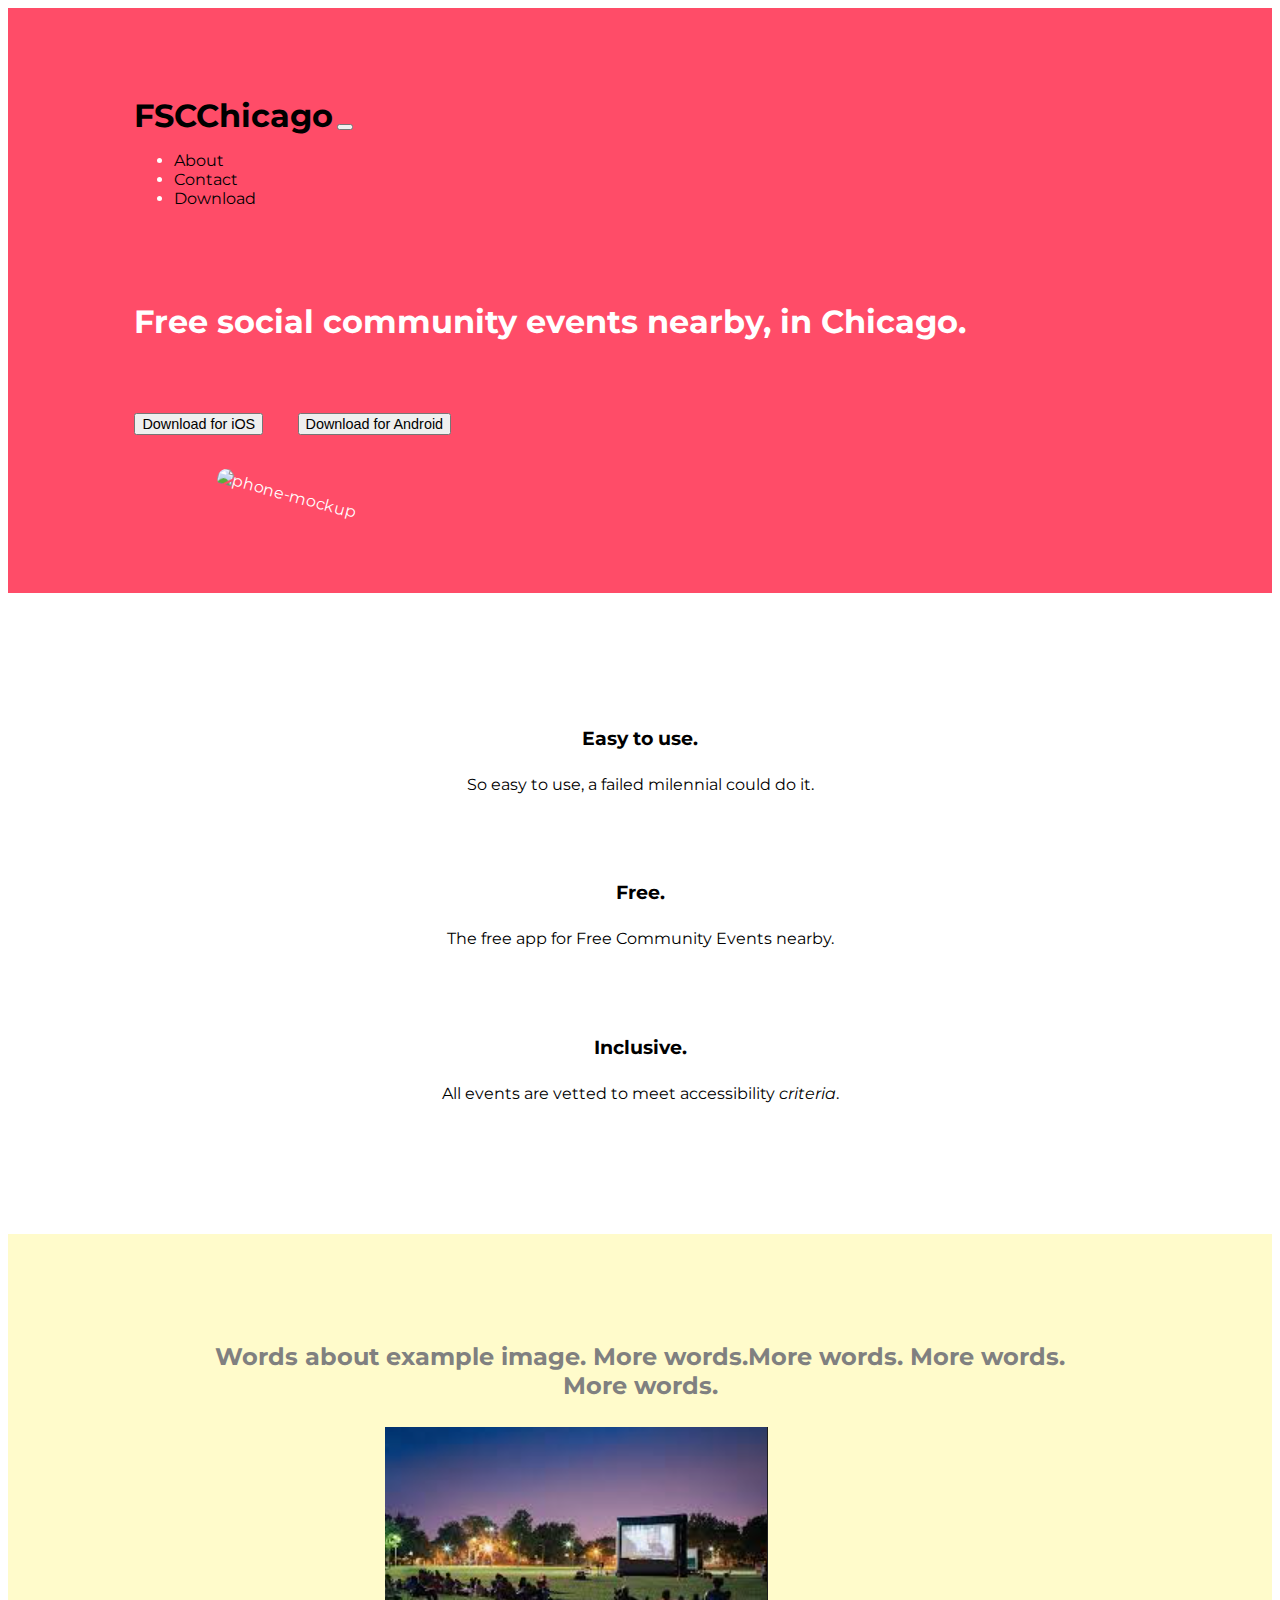
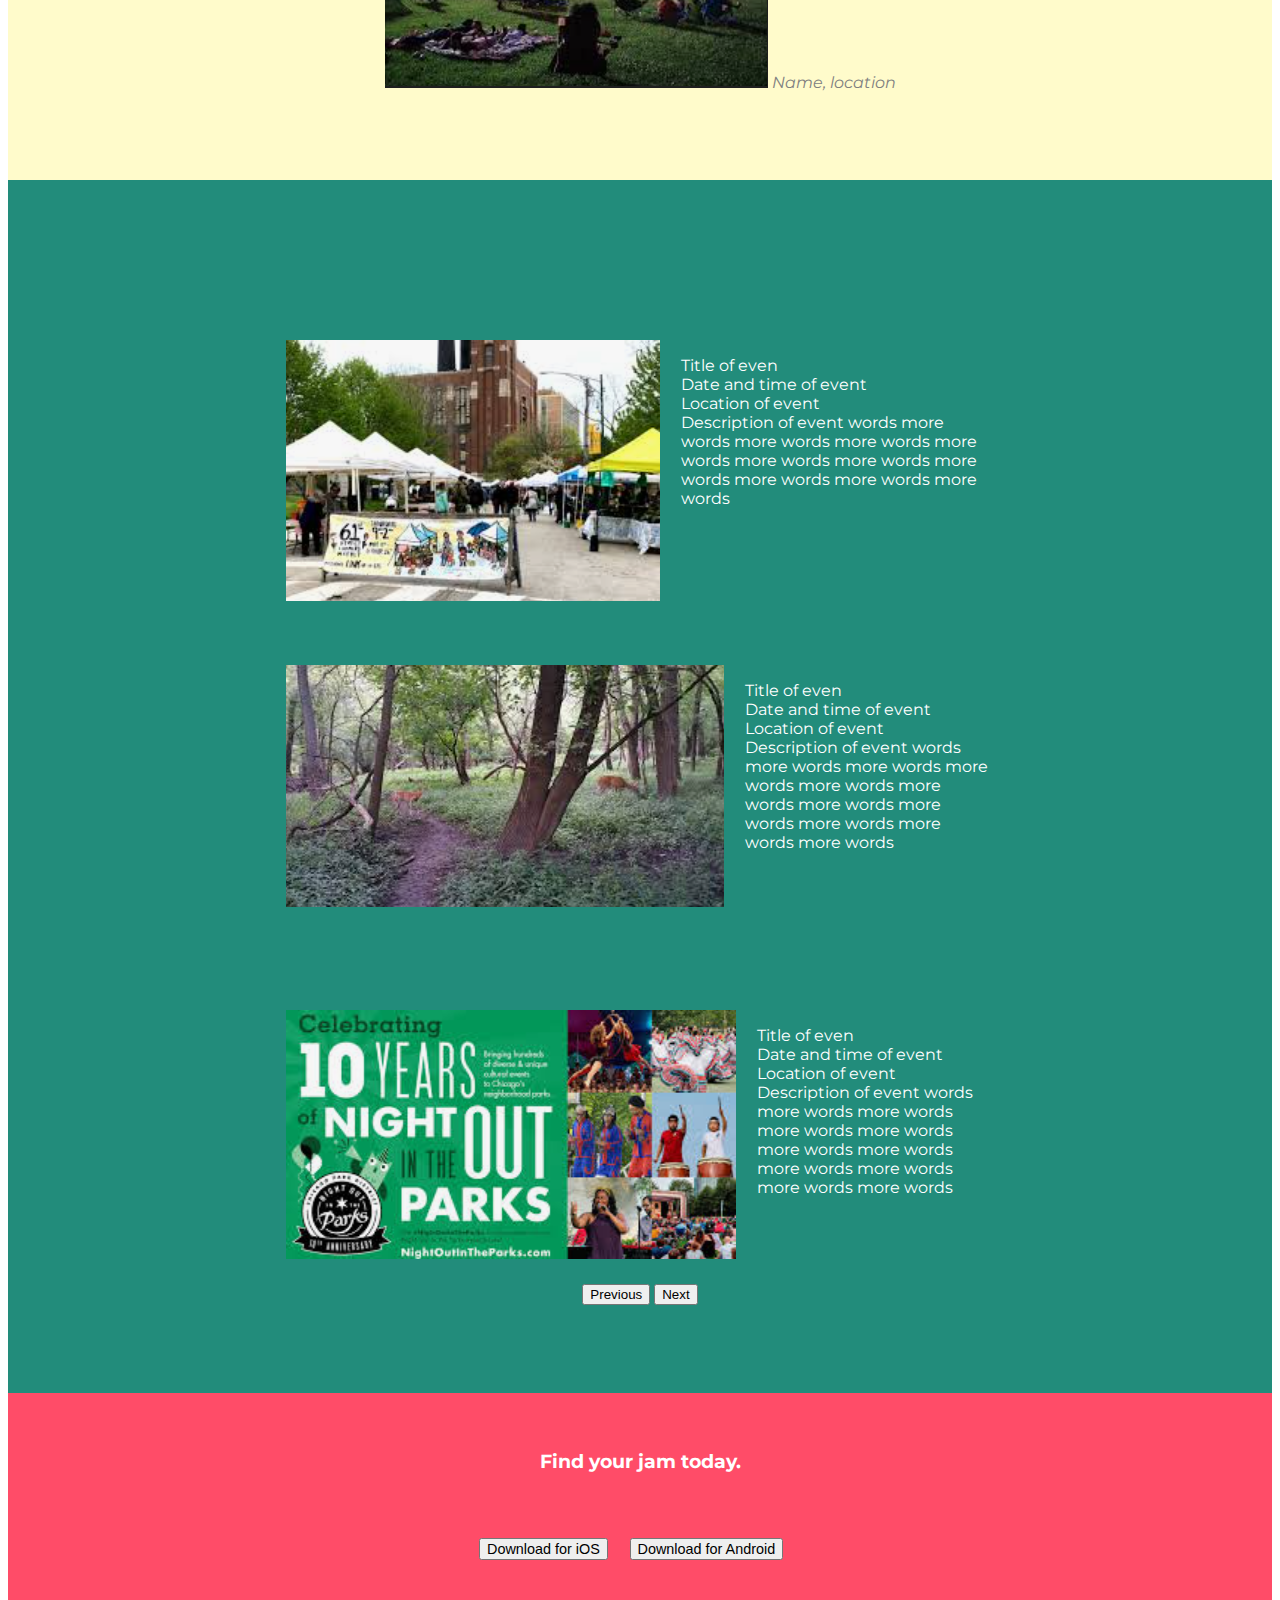
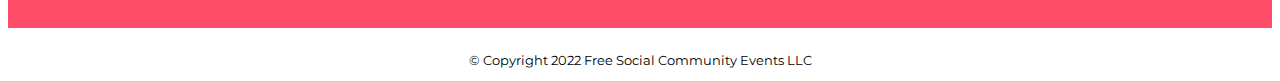
==== commit 8ac79ac8: "added to readme" ====
--- a/index.html
+++ b/index.html
@@ -145,7 +145,7 @@
   <!-- Footer -->
 
   <footer id="footer">
-    <p>© 2022 Free Social Community Events LLC</p>
+    <p>© Copyright 2022 Free Social Community Events LLC</p>
   </footer>
 
   <script src="https://cdn.jsdelivr.net/npm/bootstrap@5.2.2/dist/js/bootstrap.bundle.min.js"
--- a/css/styles.css
+++ b/css/styles.css
@@ -133,4 +133,5 @@
 
 #footer {
     padding-top: 1%;
+    font-size: 0.8rem;
 }